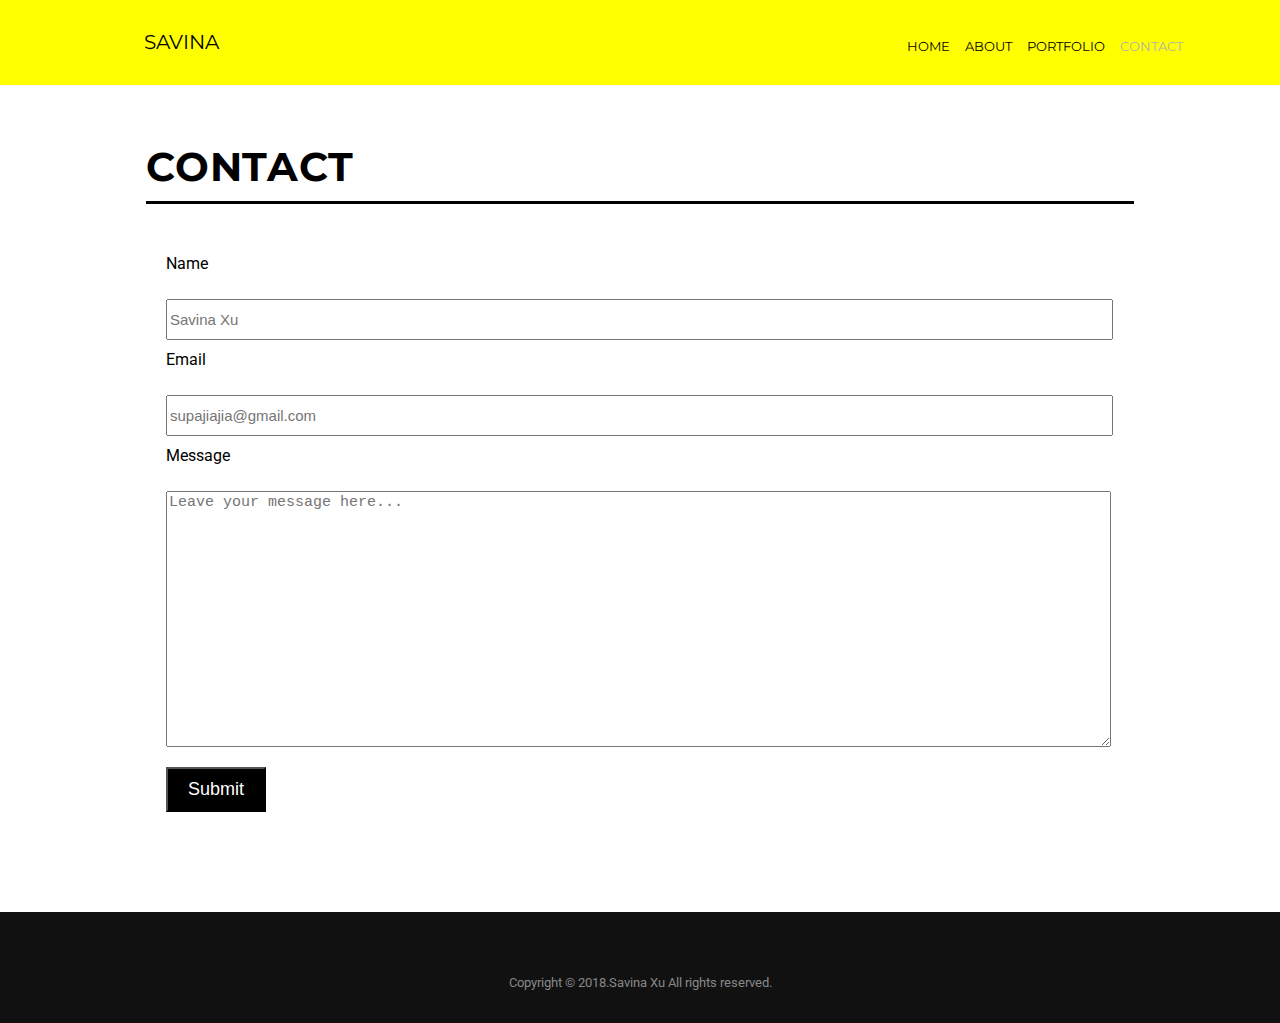
==== contact.html @ 4cf79441 "copyed the files from basic-portfolio" ====
<!Doctype html>
<html lang="en">

<head>
    <meta charset="UTF-8">
    <meta name="viewport" content="width=device-width, initial-scale=1.0">
    <meta http-equiv="X-UA-Compatible" content="ie=edge">
    <title>Savina Xu's portfolio</title>
    <link rel="stylesheet" href="assets/css/reset.css">
    <link rel="stylesheet" href="assets/css/style.css">
    <link rel="stylesheet" href="assets/css/font-awesome.min.css">
</head>

<body>
    <!-- Navigation Start -->
    <div id="about" class="header-container">
        <nav class="clearfix">
            <div class="name">Savina</div>
            <div class="menu">
                <ul class="nav-menu">
                    <li><a href="index.html">Home</a></li>
                    <li><a href="index.html#about">About</a></li>
                    <li><a href="portfolio.html">Portfolio</a></li>
                    <li><a class="active-page" href="contact.html">Contact</a></li>
                </ul>
            </div>
        </nav>
    </div>
    <!-- Navigation End -->

    <!-- Contact Section Start -->

    <!-- just because the about section alreay created lay out which is similer to the rest of the page,
    so I decided to use the same class even though the content is totally different. -->

    <section class="about-section">
        <div id="contact" class="about-container">
            <h1 class="about-me">Contact</h1>
            <form>
                <label for="name">Name</label>
                <input type="text" placeholder="Savina Xu">

                <label for="name">Email</label>
                <input type="text" placeholder="supajiajia@gmail.com">

                <label for="message">Message</label>
                <textarea name="message" rows="10" placeholder="Leave your message here..."></textarea>

                <button>Submit</button>
            </form>
        </div>
    </section>

    <!-- Contact Section End -->


    <!-- Footer Start -->
    <footer>
        <div class="container">
            <div class="social">
                <a href="https://www.facebook.com/profile.php?id=1243005372"><i class="fa fa-facebook"></i></a>
                <a href="https://twitter.com/Savina12965934"><i class="fa fa-twitter"></i></a>
                <a href="https://www.linkedin.com/in/savina-xu-2951bb137"><i class="fa fa-linkedin"></i></a>
                <a href="https://github.com/savinaxu"><i class="fa fa-github"></i></a>
                <a href="https://www.instagram.com/supa.savina/?hl=en"><i class="fa fa-instagram"></i></a>
            </div>
            <p>
                Copyright &copy; 2018.Savina Xu All rights reserved.
            </p>
        </div>
    </footer>
    <!-- Footer End -->

</body>

</html>
---- assets/css/style.css ----
/*
  import Google fonts
  general set up
*/

@import url('https://fonts.googleapis.com/css?family=Montserrat:400,600,700|Roboto');

body {
  font-family: 'Roboto', sans-serif;
}

html,
body {
  height: 100%;
}

h1,
h2,
h3,
h4,
h5,
h6 {
  font-family: 'Montserrat', sans-serif;
  font-weight: 700;
  letter-spacing: 0.02em;
}

h2 {
  font-size: 23px;
  margin-bottom: 15px;
}

h3 {
  font-size: 20px;
}

h4 {
  font-size: 14px;
  line-height: 30px;
}

p {
  font-size: 17px;
  color: #888;
  line-height: 27px;
  font-family: 'Roboto', sans-serif;
}

ul,
ol {
  margin: 0;
  padding: 0;
  list-style: none
}

.mt20 {
  margin-top: 20px;
}

.mt30 {
  margin-top: 30px;
}

[class*="-section"] {
  overflow: hidden;
}

.no-pad {
  padding-left: 0;
  padding-right: 0;
}

.spad {
  padding: 90px 0;
}

.section-title {
  text-align: center;
  margin-bottom: 30px;
}

/*
  Home
*/

.home-section {
    background-image: url(../images/bg.jpg);
    background-repeat: no-repeat;
    background-position: center center;
    background-size: cover;
    width: 100%;
    height: 100%;
    position: relative;
    display: table;
  }
  
  .home-section:after {
    position: absolute;
    content: "";
    width: 100%;
    height: 100%;
    left: 0;
    top: 0;
    background: #000;
    opacity: 0.85;
    z-index: 1;
  }
  
  .home-content {
    display: table-cell;
    vertical-align: middle;
    text-align: center;
    position: relative;
    z-index: 2
  }
  
  .home-content h1 {
    font-size: 80px;
    color: #fff;
    text-transform: uppercase;
    text-shadow: 0 0 16px rgba(0, 0, 0, 0.4);
    margin-bottom: 10px;
  }
  
  .social {
    display: block;
  }
  
  .social a {
    font-size: 18px;
    margin: 0 8px;
    color: #fff;
    text-shadow: 0 0 5px rgba(0, 0, 0, 0.5);
    -webkit-transition: all 0.4s;
    transition: all 0.4s;
  }
  
  .social a:hover {
    color: #666;
  }
  
  .down {
    position: absolute;
    display: table;
    width: 100px;
    height: 50px;
    background: rgba(175, 175, 175, 0.2);
    left: 50%;
    bottom: 0;
    margin-left: -50px;
    border-radius: 50px 50px 0 0px;
    z-index: 3;
    overflow: hidden;
  }
  
  .down i {
    position: relative;
    display: table-cell;
    vertical-align: middle;
    text-align: center;
    font-size: 40px;
    color: #fff;
    text-shadow: 0 0 15px rgba(0, 0, 0, 0.4);
    -webkit-animation: down 1.8s infinite;
    animation: down 1.8s infinite;
  }
  
  @-webkit-keyframes down {
    0% {
      top: 0;
      opacity: 0.5;
    }
  
    25% {
      top: 10px;
      opacity: 1;
    }
  
    50% {
      top: 5px;
      opacity: 1;
    }
  
    100% {
      top: 15px;
      opacity: 0;
    }
  }
  
  @keyframes down {
    0% {
      top: 0;
      opacity: 0.5;
    }
  
    25% {
      top: 10px;
      opacity: 1;
    }
  
    50% {
      top: 5px;
      opacity: 1;
    }
  
    100% {
      top: 15px;
      opacity: 0;
    }
  }

/* 
  Nav
*/
.header-container {
    height: 85px;
    width: 100%;
    background: #ffff00;
}

nav {
    width: 100%;
    padding: 20px;
  }

  .active-page {
      color:  #b1b1b1;
  }
  .name {
      float: left;
      width: 40%;
      margin: 10px 0 30px 10%;
      font-family: 'Montserrat', sans-serif;
      font-size: 20px;
      text-transform: uppercase;
      display: inline-block;
  }
  
.menu {
    float: right;
    width: 40%;
    margin: 10px 5% 30px 0px;
    display: inline-block;
}
  .nav-menu {
    float: right;
    line-height: 32px;
    display: block;
  }
  
  nav ul li {
    float: left;
    margin-right: 15px;
    font-family: 'Montserrat', sans-serif;
    font-size: 13px;
    text-transform: uppercase;
    position: relative;
  }
  
  nav ul li a {
    color: #000;
    -webkit-transition: all 0.4s;
    transition: all 0.4s;
    position: relative;
  }
  
  nav ul li a:focus {
    color: #000;
  }
  
  nav ul li a:hover,
  nav ul li.current a {
    color: #b1b1b1 !important;
  }

  .clearfix {
      clear: both;
  }

/*
  About
*/

.about-section {
    width: 100%;
    margin-bottom: 50px;
}

.about-container {
    width: 85%;
    margin: 20px auto;
}

.about-me {
    font-size: 40px;
    text-transform: uppercase;
    margin: 50px;
    border-bottom: solid;
    padding-bottom: 10px;
}

.about-content {
    margin: 50px;
    width: 100%;
    font-family: Arial, Helvetica, sans-serif
}

.half {
    width: 45%;
    display:inline-block;
    margin: 0 auto;
}

.right {
    float: right;
    margin: 45px 20px;
}

.about-image {
    float: left;
}

.about-image img {
    max-width: 100%;
    object-fit: fill;
  }
  
  .about-text {
    margin-bottom: 20px;
  }
  
  .about-text h3 {
    margin-bottom: 25px;
  }
  
  .single-progress-item {
    margin-bottom: 10px;
  }
  
  .single-progress-item h4 {
    letter-spacing: 0.09em;
    text-transform: uppercase;
    line-height: 27px;
    margin-bottom: 5px;
    font-size: 14px;
  }
  
  .progress-bar-style {
    display: block;
    background: #d6d6d6;
    -moz-border-radius: 25px;
	  -webkit-border-radius: 25px;
	  border-radius: 25px;
	  padding: 10px;
	  box-shadow: inset 0 -1px 1px rgba(255,255,255,0.3);
    position: relative;
    width: 100%;
    border-radius: 5px;
  }

.meter {
  width: 90%;
  display: block;
  height: 10px;
  border-top-right-radius: 8px;
  border-bottom-right-radius: 8px;
  border-top-left-radius: 20px;
  border-bottom-left-radius: 20px;
  background-color:black;
  background-image: linear-gradient(
    center bottom,
    rgb(0, 0, 0) 37%,
    rgb(62, 63, 62) 69%
  );
  box-shadow: 
    inset 0 2px 9px  rgba(255,255,255,0.3),
    inset 0 -2px 6px rgba(0,0,0,0.4);
  position: relative;
  overflow: hidden;
}

.progress-bar-style > span {
  display: inline-block;

}

.nine {
  width: 85%;
}

.eightfive {
  width: 80%;
}

.eight {
  width: 75%;
}

/*
  Footer
*/

footer {
    background: #111;
    text-align: center;
    padding: 30px 0;
  }
  
  footer p {
    margin-top: 10px;
    font-size: 13px;
    line-height: 20px;
  }
  
/*
  Portfolio
*/

.grid {
    width: 25%;
    text-align: center;
    background: #fff;
    padding-bottom: 1%;
    display: block;
    float: left;
    margin: 1% 3% 0 0;
}

.view {
    width:94%;
    height: 200px;
    margin: 0 0 10px 0;
    float: left;
    border: 10px solid #fff;
    overflow: hidden;
    position: relative;
    text-align: center;
    box-shadow: 0px 0px 2px #BEBEBE;
    cursor: default;
    background: #fff url(../images/bgimg.jpg) no-repeat;
    background-size: 100% 100%;
}

.view .mask {
    width: 100%;
    height: 200px;
	position: absolute;
	overflow: hidden;
	top: 0;
	left: 0;
}

.view img {
	display: block;
	position: relative;
}

.view h2 {
	text-transform: uppercase;
	color: #fff;
	text-align: center;
	position: relative;
	font-size: 17px;
	padding: 10px;
	background: rgba(0, 0, 0, 0.8);
	margin: 20px 0 0 0;
}

.view p {
	font-family: "HelveticaNeue", "Helvetica Neue", Helvetica, Arial, serif;
	font-style: italic;
	font-size: 0.82355em;
	position: relative;
	color: #fff;
	padding: 10px 20px 7px;
	text-align: center;
	font-style: normal;
}

.view a.info {
	display: inline-block;
	text-decoration: none;
	padding: 7px 14px;
	background: #FED136;
	color: #fff;
	margin-top: 4%;
	text-transform: uppercase;
	-webkit-box-shadow: 0 0 1px #000;
	-moz-box-shadow: 0 0 1px #000;
	box-shadow: 0 0 1px #000;
}

.view a.info:hover {
	color: #ffffff;
	background: #222222;
}

.hover img {
	width: 100%;
	-webkit-transition: all 0.4s ease-in-out 0.2s;
	-moz-transition: all 0.4s ease-in-out 0.2s;
	-o-transition: all 0.4s ease-in-out 0.2s;
	-ms-transition: all 0.4s ease-in-out 0.2s;
	transition: all 0.4s ease-in-out 0.2s;
	-ms-filter: "progid: DXImageTransform.Microsoft.Alpha(Opacity=100)";
	filter: alpha(opacity=100);
	opacity: 1;
}

.hover .mask {
	background-color: rgba(0, 0, 0, 0.8);
	-ms-filter: "progid: DXImageTransform.Microsoft.Alpha(Opacity=0)";
	filter: alpha(opacity=0);
	opacity: 0;
	-webkit-transform: scale(0) rotate(-180deg);
	-moz-transform: scale(0) rotate(-180deg);
	-o-transform: scale(0) rotate(-180deg);
	-ms-transform: scale(0) rotate(-180deg);
	transform: scale(0) rotate(-180deg);
	-webkit-transition: all 0.4s ease-in;
	-moz-transition: all 0.4s ease-in;
	-o-transition: all 0.4s ease-in;
	-ms-transition: all 0.4s ease-in;
	transition: all 0.4s ease-in;
	-webkit-border-radius: 0px;
	-moz-border-radius: 0px;
	border-radius: 0px;
}

.hover h2 {
	-ms-filter: "progid: DXImageTransform.Microsoft.Alpha(Opacity=0)";
	filter: alpha(opacity=0);
	opacity: 0;
	border-bottom: 1px solid rgba(0, 0, 0, 0.3);
	background: transparent;
	margin: 8px 40px 0px 40px;
	-webkit-transition: all 0.5s ease-in-out;
	-moz-transition: all 0.5s ease-in-out;
	-o-transition: all 0.5s ease-in-out;
	-ms-transition: all 0.5s ease-in-out;
	transition: all 0.5s ease-in-out;
}

.hover p {
	-ms-filter: "progid: DXImageTransform.Microsoft.Alpha(Opacity=0)";
	filter: alpha(opacity=0);
	opacity: 0;
	-webkit-transition: all 0.5s ease-in-out;
	-moz-transition: all 0.5s ease-in-out;
	-o-transition: all 0.5s ease-in-out;
	-ms-transition: all 0.5s ease-in-out;
	transition: all 0.5s ease-in-out;
	margin-bottom: 0%;
}

.hover a.info {
	-ms-filter: "progid: DXImageTransform.Microsoft.Alpha(Opacity=0)";
	filter: alpha(opacity=0);
	opacity: 0;
	-webkit-transition: all 0.5s ease-in-out;
	-moz-transition: all 0.5s ease-in-out;
	-o-transition: all 0.5s ease-in-out;
	-ms-transition: all 0.5s ease-in-out;
	transition: all 0.5s ease-in-out;
}

.hover:hover .mask {
	-ms-filter: "progid: DXImageTransform.Microsoft.Alpha(Opacity=100)";
	filter: alpha(opacity=100);
	opacity: 1;
	-webkit-transform: scale(1) rotate(0deg);
	-moz-transform: scale(1) rotate(0deg);
	-o-transform: scale(1) rotate(0deg);
	-ms-transform: scale(1) rotate(0deg);
	transform: scale(1) rotate(0deg);
	-webkit-transition-delay: 0.2s;
	-moz-transition-delay: 0.2s;
	-o-transition-delay: 0.2s;
	-ms-transition-delay: 0.2s;
	transition-delay: 0.2s;
}

.hover:hover img {
	-webkit-transform: scale(0);
	-moz-transform: scale(0);
	-o-transform: scale(0);
	-ms-transform: scale(0);
	transform: scale(0);
	-ms-filter: "progid: DXImageTransform.Microsoft.Alpha(Opacity=0)";
	filter: alpha(opacity=0);
	opacity: 0;
	-webkit-transition-delay: 0s;
	-moz-transition-delay: 0s;
	-o-transition-delay: 0s;
	-ms-transition-delay: 0s;
	transition-delay: 0s;
}

.hover:hover h2,
.hover:hover p,
.hover:hover a.info {
	-ms-filter: "progid: DXImageTransform.Microsoft.Alpha(Opacity=100)";
	filter: alpha(opacity=100);
	opacity: 1;
	-webkit-transition-delay: 0.5s;
	-moz-transition-delay: 0.5s;
	-o-transition-delay: 0.5s;
	-ms-transition-delay: 0.5s;
	transition-delay: 0.5s;
}

.mask {
    background-color: rgba(0,0,0,0.8);
    opacity: 0;
}

/*
  Contact
*/
form {
    margin: 50px;
}

label, input, textarea {
    display: block;
    margin: 10px 20px;
    width: 95%;
}

label, input {
    height: 35px;
}

button {
    display: block;
    margin: 20px;
    padding: 10px;
    width: 100px;
    font-size: 18px;
    background-color: black;
    color:#fff;
}

textarea {
    height: 250px;
    font-size: 15px;
}

input {
    font-size: 15px;
}
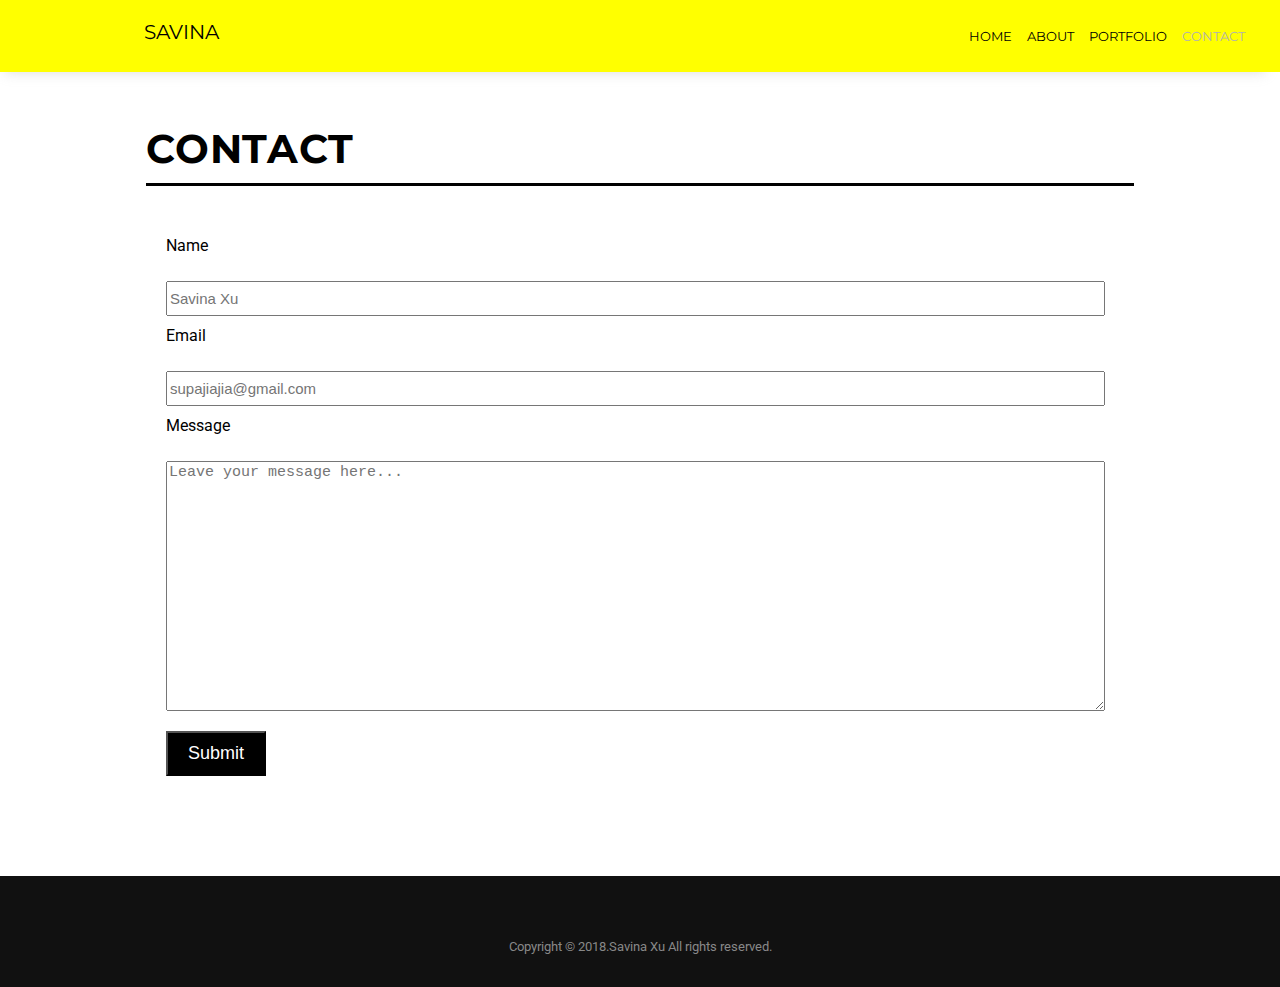
==== commit e69fe446: "finished homework" ====
--- a/contact.html
+++ b/contact.html
@@ -9,23 +9,25 @@
     <link rel="stylesheet" href="assets/css/reset.css">
     <link rel="stylesheet" href="assets/css/style.css">
     <link rel="stylesheet" href="assets/css/font-awesome.min.css">
+    <link rel="stylesheet" href="assets/css/nav.css">
 </head>
 
 <body>
     <!-- Navigation Start -->
-    <div id="about" class="header-container">
-        <nav class="clearfix">
-            <div class="name">Savina</div>
-            <div class="menu">
-                <ul class="nav-menu">
-                    <li><a href="index.html">Home</a></li>
-                    <li><a href="index.html#about">About</a></li>
-                    <li><a href="portfolio.html">Portfolio</a></li>
-                    <li><a class="active-page" href="contact.html">Contact</a></li>
-                </ul>
+    <nav>
+            <div class="row">
+                <div class="container">
+                    <div class="name">Savina</div>
+                    <div class="mobile-bar"><span></span></div>
+                    <ul class="nav-menu">
+                        <li><a href="index.html">Home</a></li>
+                        <li><a href="index.html#about">About</a></li>
+                        <li><a href="portfolio.html">Portfolio</a></li>
+                        <li><a class="active" href="contact.html">Contact</a></li>
+                    </ul>
+                </div>
             </div>
         </nav>
-    </div>
     <!-- Navigation End -->
 
     <!-- Contact Section Start -->
--- a/assets/css/style.css
+++ b/assets/css/style.css
@@ -4,6 +4,10 @@
 */
 
 @import url('https://fonts.googleapis.com/css?family=Montserrat:400,600,700|Roboto');
+
+* {
+  box-sizing: border-box;
+}
 
 body {
   font-family: 'Roboto', sans-serif;
@@ -212,70 +216,124 @@
 /* 
   Nav
 */
-.header-container {
-    height: 85px;
-    width: 100%;
-    background: #ffff00;
+
+.name {
+  float: left;
+  width: 40%;
+  margin: 0 0 30px 10%;
+  font-family: 'Montserrat', sans-serif;
+  font-size: 20px;
+  text-transform: uppercase;
+  display: inline-block;
 }
 
 nav {
-    width: 100%;
-    padding: 20px;
-  }
-
-  .active-page {
-      color:  #b1b1b1;
-  }
-  .name {
-      float: left;
-      width: 40%;
-      margin: 10px 0 30px 10%;
-      font-family: 'Montserrat', sans-serif;
-      font-size: 20px;
-      text-transform: uppercase;
-      display: inline-block;
-  }
-  
-.menu {
-    float: right;
-    width: 40%;
-    margin: 10px 5% 30px 0px;
-    display: inline-block;
-}
-  .nav-menu {
-    float: right;
-    line-height: 32px;
-    display: block;
-  }
-  
-  nav ul li {
-    float: left;
-    margin-right: 15px;
-    font-family: 'Montserrat', sans-serif;
-    font-size: 13px;
-    text-transform: uppercase;
-    position: relative;
-  }
-  
-  nav ul li a {
-    color: #000;
-    -webkit-transition: all 0.4s;
-    transition: all 0.4s;
-    position: relative;
-  }
-  
-  nav ul li a:focus {
-    color: #000;
-  }
-  
-  nav ul li a:hover,
-  nav ul li.current a {
-    color: #b1b1b1 !important;
-  }
-
-  .clearfix {
-      clear: both;
-  }
+  position: fixed;
+  background: yellow;
+  z-index: 9;
+  display: none;
+  width: 100%;
+  height: 8%;
+  padding: 20px;
+  top: 0;
+  left: 0;
+  clear: both;
+  box-shadow: -5px 10px 12px -10px rgba(201, 201, 201, 0.67);
+}
+
+.nav-menu {
+  float: right;
+  line-height: 32px;
+  display: block;
+}
+
+nav ul li {
+  float: left;
+  margin-right: 15px;
+  font-family: 'Montserrat', sans-serif;
+  font-size: 13px;
+  text-transform: uppercase;
+  position: relative;
+}
+
+nav ul li a {
+  color: #000;
+  -webkit-transition: all 0.4s;
+  transition: all 0.4s;
+  position: relative;
+}
+
+nav ul li a:focus {
+  color: #000;
+}
+
+nav ul li a:hover,
+nav ul li.current a {
+  color: #b1b1b1 !important;
+}
+
+.active {
+  color: #b1b1b1;
+}
+
+.mobile-bar {
+  width: 35px;
+  height: 21px;
+  display: none;
+  float: right;
+  position: relative;
+  cursor: pointer;
+}
+
+.mobile-bar span {
+  height: 3px;
+  width: 35px;
+  display: block;
+  background: #000;
+  position: absolute;
+  top: 9px;
+  -webkit-transition: all 0.2s;
+  transition: all 0.2s;
+}
+
+.mobile-bar.active span {
+  background-color: transparent;
+}
+
+.mobile-bar span:after,
+.mobile-bar span:before {
+  position: absolute;
+  content: "";
+  width: 35px;
+  height: 3px;
+  background: #000;
+  -webkit-transform: rotate(0deg);
+  transform: rotate(0deg);
+  -webkit-transition: all 0.4s;
+  transition: all 0.4s;
+}
+
+.mobile-bar span:after {
+  top: 8px;
+}
+
+.mobile-bar span:before {
+  top: -8px;
+}
+
+.mobile-bar.active span:after {
+  top: 0px;
+  width: 30px;
+  -webkit-transform: rotate(40deg);
+  transform: rotate(40deg);
+}
+
+.mobile-bar.active span:before {
+  top: 0px;
+  width: 30px;
+  -webkit-transform: rotate(-40deg);
+  transform: rotate(-40deg);
+}
 
 /*
   About
@@ -617,6 +675,7 @@
 /*
   Contact
 */
+
 form {
     margin: 50px;
 }
@@ -649,3 +708,124 @@
 input {
     font-size: 15px;
 }
+
+/* 
+  Responsive
+*/
+
+
+@media only screen and (max-width: 980px) {
+  .home-content h1 {
+    font-size: 70px;
+  }
+
+  .about-content {
+    margin: auto;
+    width: 100%;
+  }
+
+  .about-image,
+  .right {
+    margin-bottom: 30px;
+    display: block;
+    width: 80%;
+    margin: 0 auto;
+    float: none !important;
+  }
+
+  .right {
+    margin-top: 20px;
+  }
+
+  .grid {
+    display: inline-block;
+    width: 30%;
+  }
+
+  
+}
+
+
+@media only screen and (max-width: 768px) {
+  .home-content h1 {
+    font-size: 50px;
+  }
+
+  .about-image {
+    margin-bottom: 30px;
+  }
+
+  .about-me {
+    font-size: 30px;
+  }
+
+
+  .nav-menu {
+    width: 100%;
+    position: absolute;
+    left: 0;
+    top: 100%;
+    box-shadow: 0px 9px 11px rgba(206, 206, 206, 0.3);
+    opacity: 0;
+    -webkit-transform: rotateX(90deg);
+    transform: rotateX(90deg);
+    -webkit-transition: all 0.5s;
+    transition: all 0.5s;
+    -webkit-transform-origin: top center;
+    transform-origin: top center;
+  }
+
+  .nav-menu.active {
+    opacity: 1;
+    -webkit-transform: rotateX(0deg);
+    transform: rotateX(0deg);
+  }
+
+  .nav-menu li {
+    display: block;
+    float: none;
+    border-top: 1px solid #efefef;
+    background: yellow;
+    padding-left: 20px;
+    padding-top: 5px;
+    padding-bottom: 5px;
+    text-align: center;
+    margin: 0;
+  }
+
+  .nav-menu li {
+    overflow: hidden;
+  }
+
+  .mobile-bar {
+    display: block !important;
+  }
+
+  
+}
+
+
+
+@media only screen and (max-width: 640px) {
+  .home-content h1 {
+    font-size: 30px;
+  }
+
+  .about-image {
+    margin-bottom: 30px;
+  }
+
+  .grid {
+    display: block;
+    width: 100%;
+  }
+
+  .view {
+    height: 400px;
+  }
+
+  .view .mask {
+    height: 400px;
+  }
+
+}--- a/assets/css/nav.css
+++ b/assets/css/nav.css
@@ -0,0 +1,13 @@
+nav {
+    display: block;
+    position: relative;
+    background: yellow;
+    z-index: 9;
+    width: 100%;
+    height: 8%;
+    padding: 20px;
+    top: 0;
+    left: 0;
+    clear: both;
+    box-shadow: -5px 10px 12px -10px rgba(201, 201, 201, 0.67);
+  }